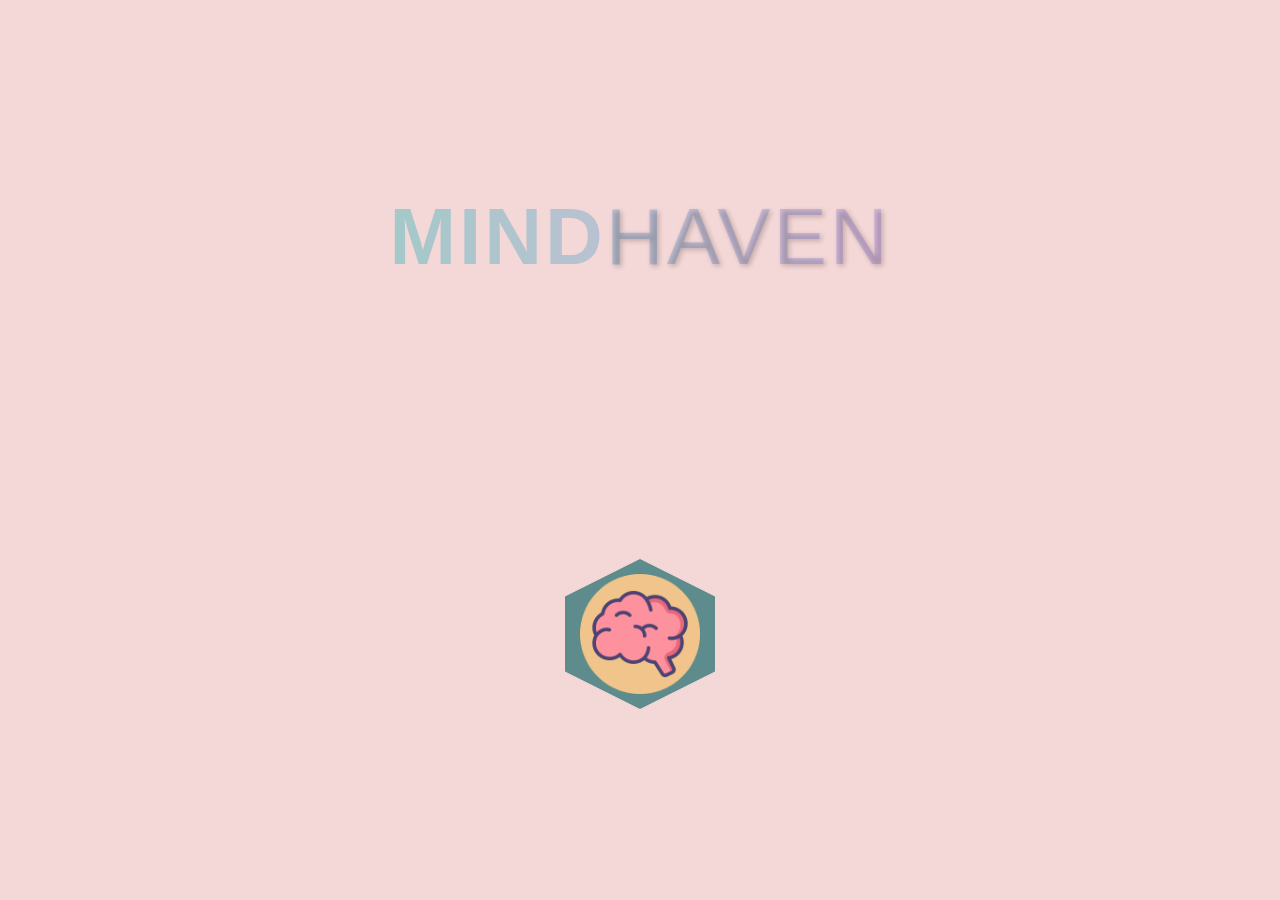
==== src/index.html @ 032e038c "Añadido la pantalla de inicio con el botón" ====
<!DOCTYPE html>
<html lang="en">
<head>
    <meta charset="UTF-8">
    <meta name="viewport" content="width=device-width, initial-scale=1.0">
    <meta name="keywords" content="mental health, mindfulness, meditation, stress management, self-care, emotional well-being, anxiety relief, therapy, mental wellness app, guided meditations, mental resilience, emotional support, stress relief techniques, positive psychology, online therapy, coping skills, mental health tracker, personal growth, well-being app, mood tracking, anxiety management, relaxation techniques, mental health support, sleep improvement, daily affirmations, holistic wellness, breathwork exercises, therapy tools, wellness tips, cognitive behavioral therapy, stress-free living, salud mental, mindfulness, meditación, manejo del estrés, cuidado personal, bienestar emocional, alivio de la ansiedad, terapia, aplicación de bienestar mental, meditaciones guiadas, resiliencia mental, apoyo emocional, técnicas para reducir el estrés, psicología positiva, terapia en línea, habilidades de afrontamiento, rastreador de salud mental, crecimiento personal, aplicación de bienestar, seguimiento del estado de ánimo, manejo de la ansiedad, técnicas de relajación, apoyo para la salud mental, mejora del sueño, afirmaciones diarias, bienestar holístico, ejercicios de respiración, herramientas de terapia, consejos de bienestar, terapia cognitivo-conductual, vida sin estrés">
    <title>MindHaven</title>
    <link rel="stylesheet" href="css/styles.css">
</head>
<body>
    <div class="app-title">
        <h1>Mind<span>Haven</span></h1>
    </div>
    
    <!-- Botón Hexagonal -->
    <div class="button-container">
        <button class="hex-button" id="rotateButton">
            <img src="img/icono_app_cerebro.png" alt="Logo" />
        </button>
    </div>
    

    <footer></footer>

    <script src="javascript/inicio.js"></script>
</body>
</html>
---- src/css/styles.css ----
* {
    padding: 0;
    margin: 0;
    box-sizing: border-box;
}

body {
    background-color: #F4D7D7;
    font-family: 'Arial', sans-serif;
    display: flex;
    justify-content: center;
    align-items: center;
    flex-direction: column; 
    min-height: 100vh;
    position: relative; 
}














/* Diseño del título */
.app-title {
    text-align: center;
    width: 100%;
    margin-bottom: 20px;
}

.app-title h1 {
    font-size: 4em; 
    font-weight: 600;
    color: #A3C9C9; 
    background: linear-gradient(90deg, #A3C9C9, #D8B7DD);
    -webkit-background-clip: text; 
    -webkit-text-fill-color: transparent;
    letter-spacing: 3px; 
    text-align: center;
    position: relative;
    display: inline-block;
    text-transform: uppercase; 
}

.app-title h1 span {
    color: #3A4A5C; 
    font-weight: 400;
    text-shadow: 2px 2px 5px rgba(0, 0, 0, 0.2);
}


.app-title h1 {
    animation: fadeIn 1.5s ease-out;
}











/* Start Button*/
.button-container {
    display: flex;
    justify-content: center;
    align-items: center;
    height: 150px; 
    margin-top: 20%; 
}

.hex-button {
    width: 120px; 
    height: 120px;
    background-color: #5e8c8d; 
    border: none;
    outline: none;
    position: relative;
    clip-path: polygon(50% 0%, 100% 25%, 100% 75%, 50% 100%, 0% 75%, 0% 25%); 
    display: flex;
    justify-content: center;
    align-items: center;
    transition: transform 0.6s ease; 
}

.hex-button img {
    width: 70%;
    height: 70%;
    object-fit: contain;
}

.hex-button:hover {
    cursor: pointer;
}

/* Añadimos la clase de rotación al hacer clic */
.hex-button.rotated {
    transform: rotate(360deg); /* Rota el botón 360 grados */
}







/*Media Query*/

/* Media Query para pantallas grandes */
@media (min-width: 768px) {
    .app-title h1 {
        font-size: 4.5em; /* Mayor tamaño de fuente para pantallas grandes */
    }

    .hex-button {
        width: 150px; /* Tamaño más grande para pantallas grandes */
        height: 150px;
    }

    .hex-button img {
        width: 80%; /* Imagen más grande para pantallas grandes */
        height: 80%;
    }
}


/* Media Query para pantallas muy grandes */
@media (min-width: 1024px) {
    .app-title h1 {
        font-size: 5em; /* Ajustar aún más para pantallas grandes */
    }

    .hex-button {* {
        padding: 0;
        margin: 0;
        box-sizing: border-box;
    }
    
    body {
        background-color: #F4D7D7;
        font-family: 'Arial', sans-serif;
        display: flex;
        justify-content: center;
        align-items: center;
        min-height: 100vh;
    }
    
    .app-title {
        text-align: center;
        margin-bottom: 20px;
    }
    
    .app-title h1 {
        font-size: 3.2em; /* Reducido para pantallas pequeñas */
        font-weight: 600;
        color: #5e8c8d;
        background: linear-gradient(90deg, #a3c9c9, #e7f2f2);
        -webkit-background-clip: text;
        -webkit-text-fill-color: transparent;
        letter-spacing: 2px;
        text-align: center;
    }
    
    .app-title h1 span {
        color: #3e5c5a;
        font-weight: 400;
        text-shadow: 1px 1px 4px rgba(0, 0, 0, 0.15);
    }
    
    .button-container {
        display: flex;
        justify-content: center;
        align-items: center;
        height: 150px; /* Espacio suficiente para el botón */
    }
    
    .hex-button {
        width: 120px; /* Tamaño más pequeño para móviles */
        height: 120px;
        background-color: #5e8c8d; /* Color calmante para el fondo del hexágono */
        border: none;
        outline: none;
        position: relative;
        clip-path: polygon(50% 0%, 100% 25%, 100% 75%, 50% 100%, 0% 75%, 0% 25%); /* Forma de hexágono */
        display: flex;
        justify-content: center;
        align-items: center;
        transition: transform 0.6s ease; /* Transición suave para la rotación */
    }
    
    .hex-button img {
        width: 70%; /* Ajustado a un 70% en móviles para mejor visualización */
        height: 70%;
        object-fit: contain; /* Ajusta la imagen dentro del botón sin distorsionarla */
    }
    
    .hex-button:hover {
        cursor: pointer;
    }
    
    /* Añadimos la clase de rotación al hacer clic */
    .hex-button.rotated {
        transform: rotate(360deg); /* Rota el botón 360 grados */
    }
    
    /* Media Query para pantallas grandes */
    @media (min-width: 768px) {
        .app-title h1 {
            font-size: 4.5em; /* Mayor tamaño de fuente para pantallas grandes */
        }
    
        .hex-button {
            width: 150px; /* Tamaño más grande para pantallas grandes */
            height: 150px;
        }
    
        .hex-button img {
            width: 80%; /* Imagen más grande para pantallas grandes */
            height: 80%;
        }
    }
    
    /* Media Query para pantallas muy grandes */
    @media (min-width: 1024px) {
        .app-title h1 {
            font-size: 5em; /* Ajustar aún más para pantallas grandes */
        }
    
        .hex-button {
            width: 180px; /* Tamaño aún mayor para pantallas muy grandes */
            height: 180px;
        }
    
        .hex-button img {
            width: 85%; /* Imagen más grande para pantallas muy grandes */
            height: 85%;
        }
    }
    
    }
}










/*Animaciones*/


/* Efecto de animación suave al cargar */
@keyframes fadeIn {
    from {
        opacity: 0;
        transform: translateY(-50px);
    }
    to {
        opacity: 1;
        transform: translateY(0);
    }
}
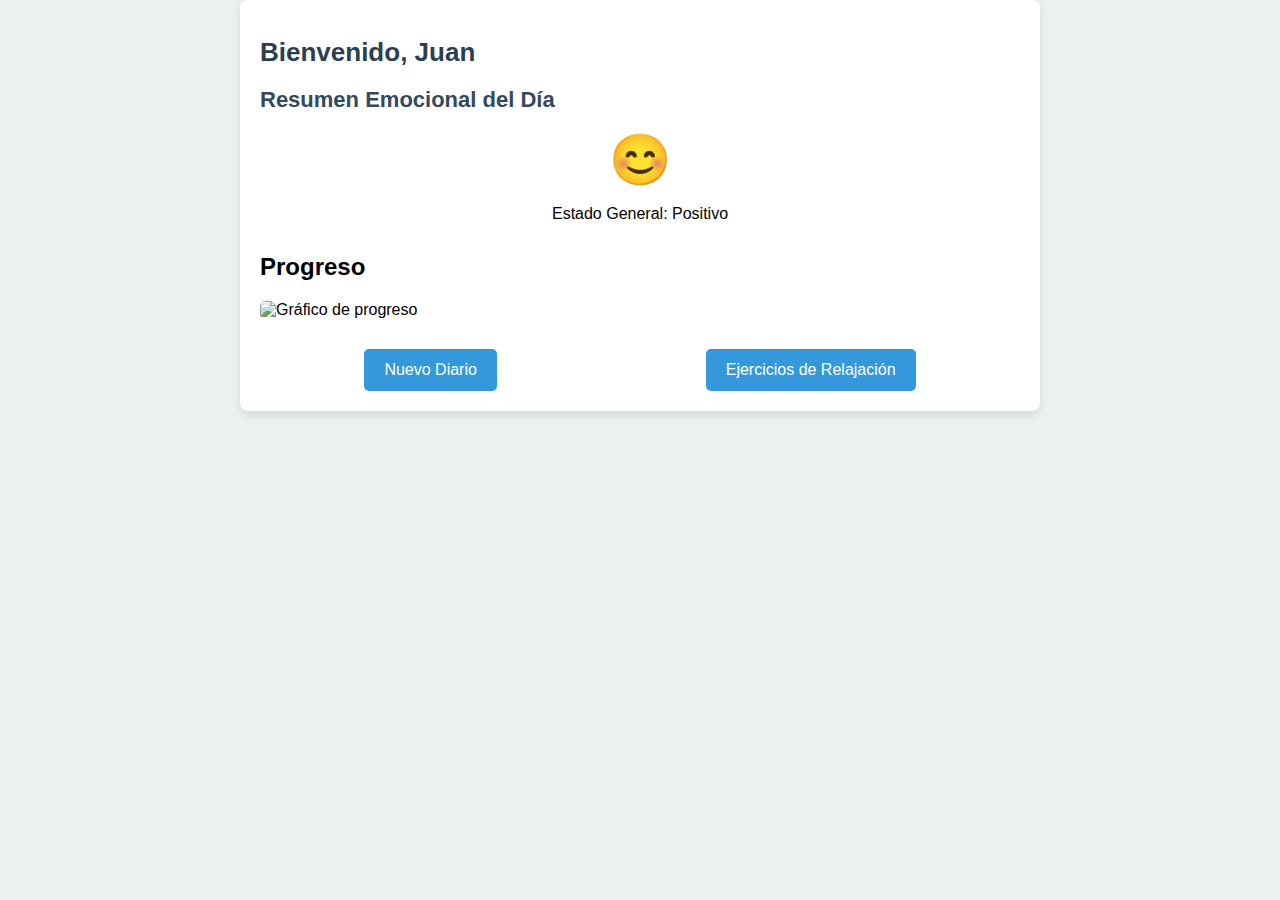
==== commit d23f1abc: "añadido archivos básicos de prueba temporales" ====
--- a/src/index.html
+++ b/src/index.html
@@ -1,27 +1,35 @@
 <!DOCTYPE html>
-<html lang="en">
+<html lang="es">
 <head>
     <meta charset="UTF-8">
     <meta name="viewport" content="width=device-width, initial-scale=1.0">
-    <meta name="keywords" content="mental health, mindfulness, meditation, stress management, self-care, emotional well-being, anxiety relief, therapy, mental wellness app, guided meditations, mental resilience, emotional support, stress relief techniques, positive psychology, online therapy, coping skills, mental health tracker, personal growth, well-being app, mood tracking, anxiety management, relaxation techniques, mental health support, sleep improvement, daily affirmations, holistic wellness, breathwork exercises, therapy tools, wellness tips, cognitive behavioral therapy, stress-free living, salud mental, mindfulness, meditación, manejo del estrés, cuidado personal, bienestar emocional, alivio de la ansiedad, terapia, aplicación de bienestar mental, meditaciones guiadas, resiliencia mental, apoyo emocional, técnicas para reducir el estrés, psicología positiva, terapia en línea, habilidades de afrontamiento, rastreador de salud mental, crecimiento personal, aplicación de bienestar, seguimiento del estado de ánimo, manejo de la ansiedad, técnicas de relajación, apoyo para la salud mental, mejora del sueño, afirmaciones diarias, bienestar holístico, ejercicios de respiración, herramientas de terapia, consejos de bienestar, terapia cognitivo-conductual, vida sin estrés">
-    <title>MindHaven</title>
-    <link rel="stylesheet" href="css/styles.css">
+    <title>Dashboard de Salud Mental</title>
+    <link rel="stylesheet" href="css/usuario.css">
 </head>
 <body>
-    <div class="app-title">
-        <h1>Mind<span>Haven</span></h1>
+    <div class="container">
+        <div class="dashboard">
+            <header>
+                <h1>Bienvenido, Juan</h1>
+            </header>
+            <div class="state-summary">
+                <h2>Resumen Emocional del Día</h2>
+                <div class="emotional-state">
+                    <div class="state positive">😊</div>
+                    <p>Estado General: Positivo</p>
+                </div>
+            </div>
+            <div class="progress">
+                <h2>Progreso</h2>
+                <div class="graph">
+                    <img src="https://fastly.picsum.photos/id/170/300/300.jpg?hmac=1y-pwccEkk1cE8Bp3ERtJGZRsZiT0EK4cdwwfu9SN0s" alt="Gráfico de progreso">
+                </div>
+            </div>
+            <div class="actions">
+                <button>Nuevo Diario</button>
+                <button>Ejercicios de Relajación</button>
+            </div>
+        </div>
     </div>
-    
-    <!-- Botón Hexagonal -->
-    <div class="button-container">
-        <button class="hex-button" id="rotateButton">
-            <img src="img/icono_app_cerebro.png" alt="Logo" />
-        </button>
-    </div>
-    
-
-    <footer></footer>
-
-    <script src="javascript/inicio.js"></script>
 </body>
-</html>+</html>
--- a/src/css/usuario.css
+++ b/src/css/usuario.css
@@ -0,0 +1,75 @@
+/* styles.css */
+body {
+    font-family: Arial, sans-serif;
+    margin: 0;
+    padding: 0;
+    background-color: #ecf0f1;
+}
+
+.container {
+    width: 100%;
+    max-width: 800px;
+    margin: 0 auto;
+}
+
+.dashboard {
+    background-color: white;
+    padding: 20px;
+    box-shadow: 0 4px 8px rgba(0, 0, 0, 0.1);
+    border-radius: 8px;
+}
+
+header h1 {
+    font-size: 26px;
+    color: #2c3e50;
+}
+
+.state-summary {
+    margin-bottom: 30px;
+}
+
+.state-summary h2 {
+    font-size: 22px;
+    color: #34495e;
+}
+
+.emotional-state {
+    text-align: center;
+}
+
+.state {
+    font-size: 50px;
+}
+
+.positive {
+    color: #2ecc71;
+}
+
+.progress {
+    margin-bottom: 30px;
+}
+
+.graph img {
+    width: 100%;
+    height: auto;
+    border-radius: 5px;
+}
+
+.actions {
+    display: flex;
+    justify-content: space-around;
+}
+
+button {
+    padding: 12px 20px;
+    background-color: #3498db;
+    border: none;
+    color: white;
+    font-size: 16px;
+    cursor: pointer;
+    border-radius: 5px;
+}
+
+button:hover {
+    background-color: #2980b9;
+}
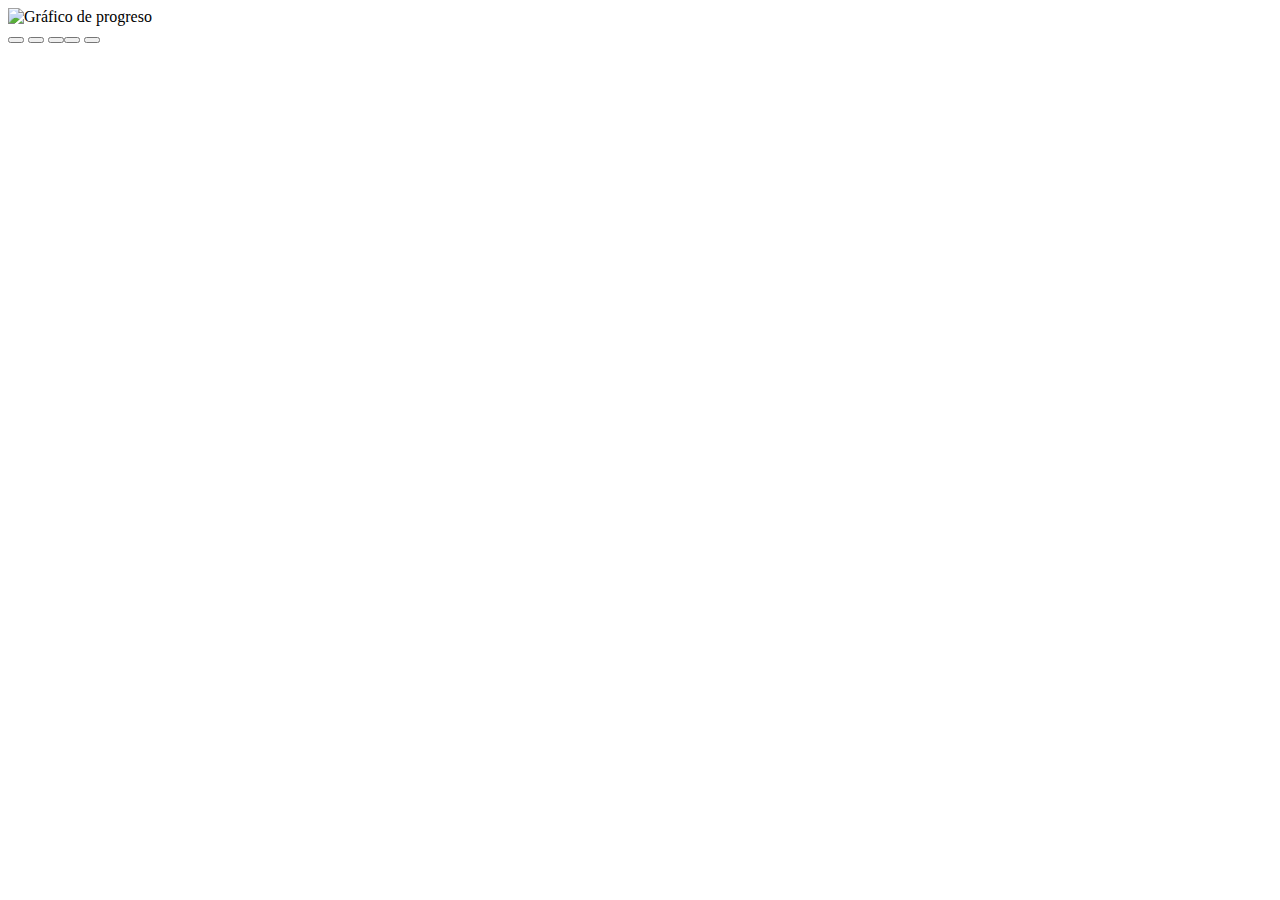
==== commit a51c22be: "añadida la transición con ajax y jquery" ====
--- a/src/index.html
+++ b/src/index.html
@@ -1,35 +1,31 @@
-<!DOCTYPE html>
-<html lang="es">
-<head>
-    <meta charset="UTF-8">
-    <meta name="viewport" content="width=device-width, initial-scale=1.0">
-    <title>Dashboard de Salud Mental</title>
-    <link rel="stylesheet" href="css/usuario.css">
-</head>
 <body>
-    <div class="container">
-        <div class="dashboard">
-            <header>
-                <h1>Bienvenido, Juan</h1>
-            </header>
-            <div class="state-summary">
-                <h2>Resumen Emocional del Día</h2>
-                <div class="emotional-state">
-                    <div class="state positive">😊</div>
-                    <p>Estado General: Positivo</p>
-                </div>
-            </div>
-            <div class="progress">
-                <h2>Progreso</h2>
-                <div class="graph">
-                    <img src="https://fastly.picsum.photos/id/170/300/300.jpg?hmac=1y-pwccEkk1cE8Bp3ERtJGZRsZiT0EK4cdwwfu9SN0s" alt="Gráfico de progreso">
-                </div>
-            </div>
-            <div class="actions">
-                <button>Nuevo Diario</button>
-                <button>Ejercicios de Relajación</button>
-            </div>
-        </div>
+
+    <div>
+
+        <img src="https://fastly.picsum.photos/id/170/300/300.jpg?hmac=1y-pwccEkk1cE8Bp3ERtJGZRsZiT0EK4cdwwfu9SN0s" alt="Gráfico de progreso">
+     
+    
     </div>
+
+
+
+    <nav id="navigation-bar" class="navigation-bar">
+        
+            <button><box-icon type='solid' name='home-alt-2'></box-icon></button></li>
+            <button><box-icon name='search'></box-icon></button></li>
+            <button><box-icon name='brain' type='solid' ></box-icon></li>
+            <button><box-icon name='chat'></box-icon></button>
+            <button><box-icon name='book-alt'></box-icon></button>
+
+    </nav>     
 </body>
-</html>
+
+
+ 
+
+
+
+
+
+
+
